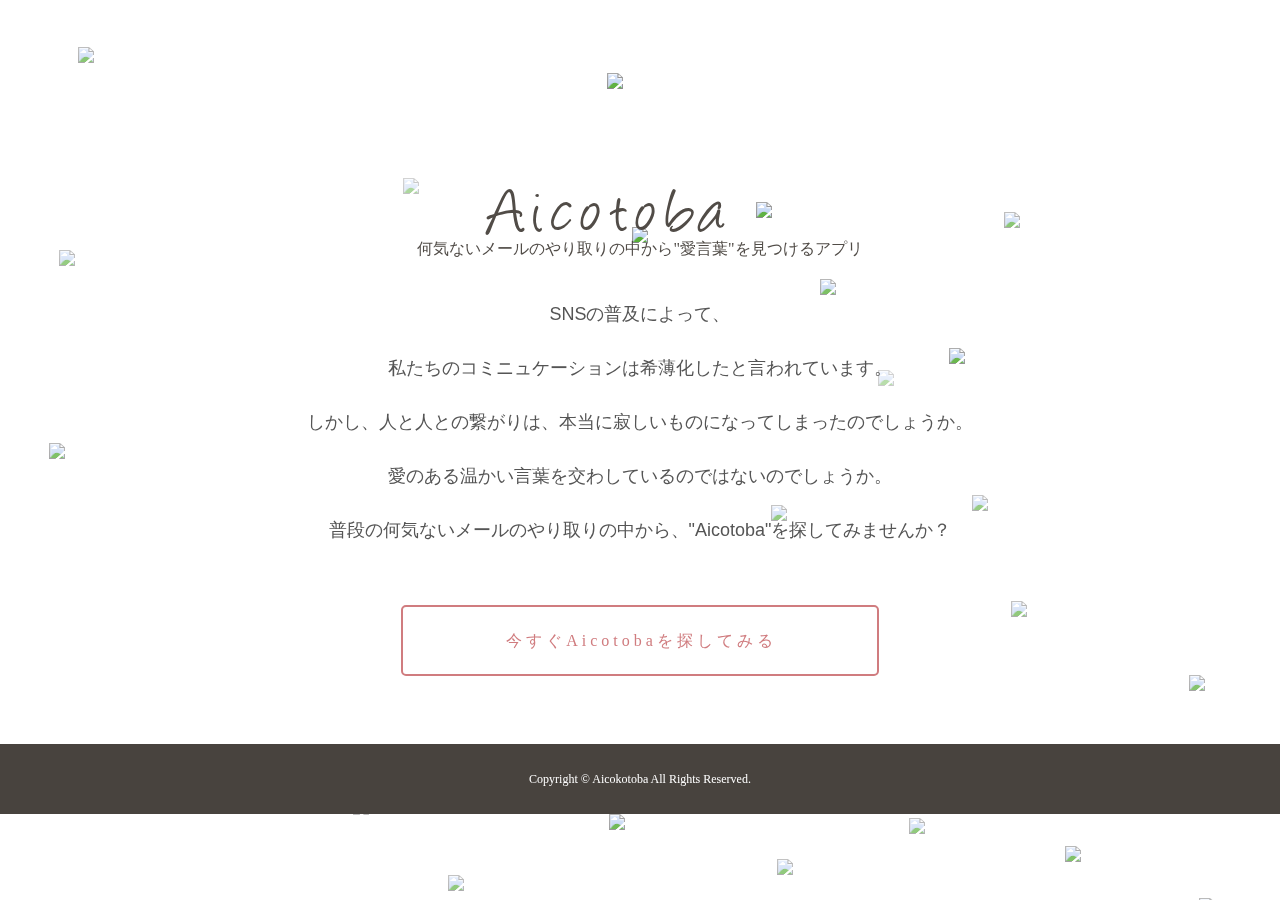
==== index.html @ 2e782437 "Add files via upload" ====
<!DOCTYPE html>
<html xmlns="http://www.w3.org/1999/xhtml" xml:lang="ja" lang="ja">
<head>
<meta charset="utf-8" />
<meta http-equiv="Content-Script-Type" content="text/javascript">
<meta http-equiv="Content-Style-Type" content="text/css">
<link rel="stylesheet" type="text/css" href="style.css">
<meta name=”keywords” content=”Aicotoba,診断,カップル,ラブラブ度”>
<meta name=”keywords” content="何気ないメールのやり取りの中からAicotoba【愛言葉】を見つけるアプリ">
<title>top</title>
</head>
<body>
<script type="text/javascript">
(function (){
var snow =["images/heart_smaill_gold.png","images/heart_small_pink.png"];
var Zx="-1";
var num=25;
var imgw=34;
var imgh=34;
var spd=70;
var maxOp=0.9;
var miniOp=0.4;

var sx=[], sy=[], sp=[], opa=[];
var len=snow.length, i=0;
var w=window.innerWidth+imgw, h=window.innerHeight+imgh;
for (i=0; i<num; i++){
sx[i]=Math.floor(Math.random()*w);
sy[i]=Math.floor(Math.random()*h);
sp[i]=Math.floor(Math.random()*6)+2;
opa[i]=Math.random()*(maxOp-miniOp)+miniOp;
document.write("<img src="+snow[i%len]+" id='sn"+i+"'>");
}
function moveSnow(){
for (i=0; i<num; i++){
sy[i] += sp[i];
if (sy[i] > h) sy[i] = -imgh;
var ob=document.getElementById("sn"+i).style;
ob.top=-imgh+sy[i]+"px"; ob.left=-imgw+sx[i]+"px";
ob.position="fixed"; ob.zIndex=Zx; ob.opacity=opa[i];
}
setTimeout(moveSnow,spd);
}
moveSnow();
}());</script>

	<header class="intro_header">
		<div class="intro_header_wrapper">
			<h1><img src="images/leaf01.png" class="leaf01">Aicotoba<<img src="images/leaf02.png" class="leaf02"></h1><p>何気ないメールのやり取りの中から"愛言葉"を見つけるアプリ</p>
		</div>
	</header>
	<main class="intro_main">
		<div class="eye_catch">
			<div class="wrapper_intro">
				<p><img src="images/intro_img.png" class="intro_img"></p>
				<div class="intro">
				<p>SNSの普及によって、<br>私たちのコミニュケーションは希薄化したと言われています。<br>
				しかし、人と人との繋がりは、本当に寂しいものになってしまったのでしょうか。<br>
				愛のある温かい言葉を交わしているのではないのでしょうか。<br>
				普段の何気ないメールのやり取りの中から、"Aicotoba"を探してみませんか？</p>
				</div>
				<a href="" class="btn_top">今すぐAicotobaを探してみる</a>
			</div>
	</main>
	<footer>
		<div class="wrapper">
			<small><p>Copyright © Aicokotoba All Rights Reserved.</p></small>
		</div>
	</footer>
</body>
</html>
---- style.css ----
/* =========================================
   reset css
   ========================================= */

/*! sanitize.css v3.3.0 | CC0 1.0 Public Domain | github.com/10up/sanitize.css */

/* Latest tested: Android 6, Chrome 48, Edge 13, Firefox 44, Internet Explorer 11, iOS 9, Opera 35, Safari 9, Windows Phone 8.1 */

/*
 * Normalization
 */

abbr[title] {
  text-decoration: underline; /* Chrome 48+, Edge 12+, Internet Explorer 11-, Safari 9+ */
  text-decoration: underline dotted; /* Firefox 40+ */
}

audio:not([controls]) {
  display: none; /* Chrome 44-, iOS 8+, Safari 9+ */
}

b,
strong {
  font-weight: bolder; /* Edge 12+, Safari 6.2+, and Chrome 18+ */
}

button {
  -webkit-appearance: button; /* iOS 8+ */
  overflow: visible; /* Internet Explorer 11- */
}

button,
input {
}

button::-moz-focus-inner, input::-moz-focus-inner {
  border: 0;/* Firefox 4+ */
  padding: 0;/* Firefox 4+ */
}

button:-moz-focusring, input:-moz-focusring {
  outline: 1px dotted ButtonText;/* Firefox 4+ */
}

button,
select {
  text-transform: none; /* Firefox 40+, Internet Explorer 11- */
}

details {
  display: block; /* Edge 12+, Firefox 40+, Internet Explorer 11-, Windows Phone 8.1+ */
}

html {
  -ms-overflow-style: -ms-autohiding-scrollbar; /* Edge 12+, Internet Explorer 11- */
  overflow-y: scroll; /* All browsers without overlaying scrollbars */
  -webkit-text-size-adjust: 100%; /* iOS 8+, Windows Phone 8.1+ */
  min-width: 1100px;
  color: #555;
}

hr {
  overflow: visible; /* Internet Explorer 11-, Edge 12+ */
}

input {
  -webkit-border-radius: 0 /* iOS 8+ */
}

input[type="button"],
  input[type="reset"],
  input[type="submit"] {
  -webkit-appearance: button;/* iOS 8+ */
}

input[type="number"] {
  width: auto;/* Firefox 36+ */
}

input[type="search"] {
  -webkit-appearance: textfield;/* Chrome 45+, Safari 9+ */
}

input[type="search"]::-webkit-search-cancel-button,
    input[type="search"]::-webkit-search-decoration {
  -webkit-appearance: none;/* Chrome 45+, Safari 9+ */
}

main {
  display: block;
  padding-top: 95px; /* Android 4.3-, Internet Explorer 11-, Windows Phone 8.1+ */
}

pre {
  overflow: auto; /* Internet Explorer 11- */
}

progress {
  display: inline-block; /* Internet Explorer 11-, Windows Phone 8.1+ */
}

summary {
  display: block; /* Firefox 40+, Internet Explorer 11-, Windows Phone 8.1+ */
}

svg:not(:root) {
  overflow: hidden; /* Internet Explorer 11- */
}

template {
  display: none; /* Android 4.3-, Internet Explorer 11-, iOS 7-, Safari 7-, Windows Phone 8.1+ */
}

textarea {
  overflow: auto; /* Edge 12+, Internet Explorer 11- */
}

[hidden] {
  display: none; /* Internet Explorer 10- */
}

/*
 * Universal inheritance
 */

*,
:before,
:after {
  box-sizing: inherit;
}

* {
  font-size: inherit;
  line-height: 1.7;
}

:before,
:after {
  text-decoration: inherit;
  vertical-align: inherit;
}

button,
input,
select,
textarea {
  font-family: inherit;
  font-style: inherit;
  font-weight: inherit;
}



/*
 * Opinionated defaults
 */

/* specify the margin and padding of all elements */

* {
  margin: 0;
  padding: 0;
}

/* specify the border style and width of all elements */

*,
:before,
:after {
  border-style: solid;
  border-width: 0;
}

/* remove the tapping delay from clickable elements */

a,
area,
button,
input,
label,
select,
textarea,
[tabindex] {
  -ms-touch-action: manipulation;
      touch-action: manipulation;
}

/* specify the standard appearance of selects */

select {
  -moz-appearance: none;    /* Firefox 40+ */
  -webkit-appearance: none /* Chrome 45+ */
}

select::-ms-expand {
  display: none;/* Edge 12+, Internet Explorer 11- */
}

select::-ms-value {
  color: currentColor;/* Edge 12+, Internet Explorer 11- */
}

/* use current current as the default fill of svg elements */

svg {
  fill: currentColor;
}

/* specify the progress cursor of updating elements */

[aria-busy="true"] {
  cursor: progress;
}

/* specify the pointer cursor of trigger elements */

[aria-controls] {
  cursor: pointer;
}

/* specify the unstyled cursor of disabled, not-editable, or otherwise inoperable elements */

[aria-disabled] {
  cursor: default;
}

/* specify the style of visually hidden yet accessible elements */

[hidden][aria-hidden="false"] {
  clip: rect(0 0 0 0);
  display: inherit;
  position: absolute
}

[hidden][aria-hidden="false"]:focus {
  clip: auto;
}



/*
 * Configurable defaults
 */

/* specify the background repeat of all elements */

* {
  background-repeat: no-repeat;
}

/* specify the text decoration of anchors */

 a, a:hover, a:visited{
  text-decoration: none;
}

/* specify the alignment of media elements */

audio,
canvas,
iframe,
img,
svg,
video {
  vertical-align: middle;
}

/* specify the coloring of form elements */

button,
input,
select,
textarea {
  background-color: transparent;
  color: inherit;
}

/* specify the minimum height of form elements */

button,
[type="button"],
[type="date"],
[type="datetime"],
[type="datetime-local"],
[type="email"],
[type="month"],
[type="number"],
[type="password"],
[type="reset"],
[type="search"],
[type="submit"],
[type="tel"],
[type="text"],
[type="time"],
[type="url"],
[type="week"],
select,
textarea {
  min-height: 1.5em;
}

/* specify the font family of code elements */

code,
kbd,
pre,
samp {
  font-family: monospace, monospace;
}

/* specify the list style of nav lists */

nav ol,
nav ul {
  list-style: none;
}

/* specify the font size of small elements */

small {
  font-size: 75%;
}

/* specify the border styling of tables */

table {
  border-collapse: collapse;
  border-spacing: 0;
}

/* specify the resizability of textareas */

textarea {
  resize: vertical;
}

/* specify the background color, font color, and drop shadow of text selections */

::-moz-selection {
  background-color: #b3d4fc; /* required when declaring ::selection */
  color: #ffffff;
  text-shadow: none;
}

::selection {
  background-color: #b3d4fc; /* required when declaring ::selection */
  color: #ffffff;
  text-shadow: none;
}


/* =========================================
   all
   ========================================= */
 h2{
    text-align: center;
    font-size: 30px;
    font-family: "Angelina","Hannari";
    font-weight: 100;
    margin: 0 auto;
}

h2 img:first-child {
    padding: 0 30px;
    margin-top: -30px;
}

h2 img:last-child {
    padding: 0 30px;
    margin-top: 0;
}

.wrapper{
	width: 1100px;
	margin: 0 auto;
	padding: 70px 0;
	overflow: hidden;
}

@font-face {
   font-family: Angelina;
   src: url('angelina.TTF') format("opentype");
}

@font-face {
   font-family: Hannari;
   src: url('Hannari.otf') format("opentype");
}

.aicotoba {
    letter-spacing: 6px;
    vertical-align: 4px;
    margin-left: 4px;
}

/* =========================================
   header
   ========================================= */
header{
	height: 95px;
	background-color:#a2907b;
	color: #fff;
	position: fixed;
	width: 100%;
	opacity: 0.95;
	z-index: 1000000;
}

.header_wrapper{
	width: 1100px;
	margin: 0 auto;
}

h1{
	display: inline-block;
	margin-right: 20px;
	font-size: 60px;
	font-family: Angelina;
	font-weight: 100;
	letter-spacing: 6px;
}


header span {
    vertical-align: 5px;
}

.btn {
    float: right;
	padding: 10px 50px 10px 53px;
    margin-top: 20px;
    border: 2px solid #fff;
    color: #fff;
    border-radius: 5px;
    letter-spacing: 4px;
}

.btn:hover{
	background-color: #fff;
	color: #666;
	opacity: 0.9;
	filter: alpha(opacity=90);
	-moz-opacity: 0.9;
	-webkit-transition: 0.3s ease-in-out;
	-moz-transition: 0.3s ease-in-out;
	-o-transition: 0.3s ease-in-out;
	transition: 0.3s ease-in-out;
}


/* =========================================
   index02
   ========================================= */
.wrapper_intro{
	width: 1100px;
	height: 100%;
	margin: 0 auto;
	padding-bottom:90px;
	overflow: hidden;
	text-align: center;
}

.intro_header{
	height: 130px;
	background-color:rgba(0,0,0,0);
	color: #48433e;
	position: relative;
}

.intro_main{
	padding-top: 50px;
}

.intro_header_wrapper{
	width: 1100px;
	margin: 40px auto 0;
	text-align: center;

}

.intro_header h1{
	height: 100px;
	font-size: 70px;
}

.btn_top {
	padding: 25px 100px 25px 103px;
    border: 2px solid #d07c7f;
    color: #d07c7f;
    border-radius: 5px;
    letter-spacing: 4px;
    margin: 0 auto;
    background-color: #fff;
}

.btn_top:hover{
	background-color: #d07c7f;
	color: #fff;
	opacity: 0.9;
	filter: alpha(opacity=90);
	-moz-opacity: 0.9;
	-webkit-transition: 0.3s ease-in-out;
	-moz-transition: 0.3s ease-in-out;
	-o-transition: 0.3s ease-in-out;
	transition: 0.3s ease-in-out;
}

.leaf01{
    padding-right: 30px;
    margin-top: -20px;
}

.leaf02 {
    margin-left: -65px;
}
/* =========================================
   eyecatch
   ========================================= */
.heart{
    background-image: url("images/heart.png");
    float: left;
    height: 300px;
    width: 495px;
    padding-top: 130px;
    color: #fff;
    text-align: center;
    font-size: 20px;
}

.heart span:first-child{
	font-size: 90px;
	margin-right: 10px;
	font-family: "TsukuBRdGothic-Regular","Hiragino Maru Gothic Pro", "ヒラギノ丸ゴ Pro W4","ヒラギノ丸ゴ Pro","Hiragino Kaku Gothic Pro","ヒラギノ角ゴ Pro W3","メイリオ","Meiryo","ＭＳ Ｐゴシック", Osaka, sans-serif;
}

.heart p:last-child {
    margin-top: -20px;
}

.details{
	float: left;
    padding: 110px 90px;

}

#oneday_send, #oneday_receive, #most_send, #most_receive{
    font-size: 30px;
    padding: 0 15px;
    color: #d07c7f;
    font-family: "TsukuBRdGothic-Regular","Hiragino Maru Gothic Pro", "ヒラギノ丸ゴ Pro W4","ヒラギノ丸ゴ Pro","Hiragino Kaku Gothic Pro","ヒラギノ角ゴ Pro W3","メイリオ","Meiryo","ＭＳ Ｐゴシック", Osaka, sans-serif;
}

.intro p{
    margin: 40px 0 70px;
	line-height: 3;
    font-family: "TsukuBRdGothic-Regular","Hiragino Maru Gothic Pro", "ヒラギノ丸ゴ Pro W4","ヒラギノ丸ゴ Pro","Hiragino Kaku Gothic Pro","ヒラギノ角ゴ Pro W3","メイリオ","Meiryo","ＭＳ Ｐゴシック", Osaka, sans-serif;
	font-size: 18px;
}

.intro_img{
	width: 250px;
}
/* =========================================
   aicotoba
   ========================================= */
.my_aicotoba{
	clear: both;
	height: 820px;
	background-color: #e6bcbd;
}

.word {
    border: 3px dotted #666;
    border-radius: 20px;
    padding: 40px;
    height: 450px;
    margin-top: 50px;
    position: relative;
}

p#word01 {
    position: absolute;
    top: 160px;
    left: 260px;
    font-size: 90px;
    font-family: "Angelina","Hannari";
}

p#word02 {
    position: absolute;
    top: 60px;
    left: 880px;
    font-family: "Angelina","Hannari";
}

p#word03 {
    position: absolute;
    top: 100px;
    left: 420px;
    font-family: "Angelina","Hannari";
}

p#word04 {
    position: absolute;
    top: 390px;
    left: 960px;
}

p#word05 {
    position: absolute;
    top: 430px;
    left: 700px;
    font-size: 30px;
}

p#word06 {
    position: absolute;
    top: 280px;
    left:750px;
    font-size: 30px;
}

p#word07 {
    position: absolute;
    top: 110px;
    left: 660px;
    font-size: 30px;
}

p#word08 {
    position: absolute;
    top: 290px;
    left: 70px;
    font-size: 30px;
}

p#word09 {
    position: absolute;
    top: 50px;
    left: 70px;
    font-size: 40px;
    font-family: "Angelina","Hannari";
}

p#word10 {
    position: absolute;
    top: 330px;
    left: 570px;
}

p#word11 {
    position: absolute;
    top: 170px;
    left: 930px;
    font-size: 50px;
    font-family: "Angelina","Hannari";
}

p#word12 {
    position: absolute;
    top: 350px;
    left: 250px;
    font-size: 70px;
}

p#word13 {
    position: absolute;
    top: 450px;
    left: 70px;
    font-family: "Angelina","Hannari";
}

.lovers_aicotoba{
	background-color: #94c7df;
	position: relative;
	height: 820px;
}

/* =========================================
   message
   ========================================= */
.message{
   	background-image: url("images/message.jpg");
	background-repeat: no-repeat;
	background-size: cover;
	background-attachment: fixed;
	height: 350px;
}

.message p {
    margin-top: 19px;
    text-align: center;
    color: #fff;
    font-family: Hannari;
    font-size: 23px;
    font-weight: 100;
    line-height: 2;
}

/* =========================================
   sns
   ========================================= */
.share{
	background-color: #f8f2ec;
}

.twitter a{
    background-image: url("images/twitter.png");
    float: left;
    margin: 40px 70px 0 190px;
    color: #fff;
    text-align: center;
    width: 287px;
    height: 156px;
    padding-top: 90px;
}

.twitter a:hover{
    background-image: url("images/twitter_hover.png");
    -webkit-transition: 0.3s ease-in-out;
	-moz-transition: 0.3s ease-in-out;
	-o-transition: 0.3s ease-in-out;
	transition: 0.3s ease-in-out;
}

.facebook a{
    background-image: url("images/facebook.png");
    float: left;
    margin: 40px 190px 0 70px;
    color: #fff;
    text-align: center;
    width: 287px;
    height: 156px;
    padding-top: 90px;
}

.facebook a:hover{
    background-image: url("images/facebook_hover.png");
	-webkit-transition: 0.3s ease-in-out;
	-moz-transition: 0.3s ease-in-out;
	-o-transition: 0.3s ease-in-out;
	transition: 0.3s ease-in-out;
}

.share span {
    margin-left: 10px;
    vertical-align: -3px;
    letter-spacing: 2px;
}

.share .aicotoba {
    margin: 0 6px 0 10px;
    letter-spacing: 6px;
    vertical-align: 4px;
}

/* =========================================
   footer
   ========================================= */

footer{
	background-color: #48433e;
	color: #fff;
	text-align: center;
	height: 70px;
}

footer .wrapper{
	padding: 0;
}

small p {
    margin-top: 25px;
}

/* =========================================
   friend list
   ========================================= */

.friend_list{
	text-align: center;
}

.friend_list p{
	margin-bottom: 50px;
	font-family: "TsukuBRdGothic-Regular","Hiragino Maru Gothic Pro", "ヒラギノ丸ゴ Pro W4","ヒラギノ丸ゴ Pro","Hiragino Kaku Gothic Pro","ヒラギノ角ゴ Pro W3","メイリオ","Meiryo","ＭＳ Ｐゴシック", Osaka, sans-serif;
	font-size: 24px;
}

.friend_list img{
	width: 100px;
	height: 100px;
}

.friend_list table{
	width: 600px;
	margin: 50px auto;
	text-align: left;
}

.list{
	height: 250px;
	width: 800px;
	margin: 0 auto 80px;
	overflow: scroll;
	border: 1px solid #e9e9e9;
	background-color: #fff;
	-webkit-box-shadow:5px 5px 20px 0 rgba(200,200,200,0.1) inset;
	-moz-box-shadow:5px 5px 20px 0 rgba(200,200,200,0.1) inset;
	box-shadow:5px 5px 20px 0 rgba(200,200,200,0.1) inset;
}

.friend_list table td:first-child{
	width: 300px;
}

.friend_list table td:last-child {
    margin-left: 60px;
    padding-left: 240px;
}

.friend_list tr {
    margin-bottom: 30px;
    height: 100px;
    display: block;
}

.btn_start {
	padding: 25px 180px 25px 183px;
    border: 2px solid #d07c7f;
    color: #d07c7f;
    border-radius: 5px;
    letter-spacing: 4px;
    margin: 0 auto;
    background-color: #fff
}

.btn_start:hover{
	background-color: #d07c7f;
	color: #fff;
	opacity: 0.9;
	filter: alpha(opacity=90);
	-moz-opacity: 0.9;
	-webkit-transition: 0.3s ease-in-out;
	-moz-transition: 0.3s ease-in-out;
	-o-transition: 0.3s ease-in-out;
	transition: 0.3s ease-in-out;
}

/* =========================================
   result
   ========================================= */

.result_title{
   	margin-bottom: 50px;
	font-family: "Angelina","Hannari";
	font-size: 35px;
    text-align: center;
}

.result_name{
   	font-family: "TsukuBRdGothic-Regular","Hiragino Maru Gothic Pro", "ヒラギノ丸ゴ Pro W4","ヒラギノ丸ゴ Pro","Hiragino Kaku Gothic Pro","ヒラギノ角ゴ Pro W3","メイリオ","Meiryo","ＭＳ Ｐゴシック", Osaka, sans-serif;
}

.result_message{
	background-image: url("images/message.jpg");
	background-repeat: no-repeat;
	background-size: cover;
	background-attachment: fixed;
	height: 530px;
	text-align: center;
}

.result_message p {
 	margin-bottom: 60px;
    text-align: center;
    color: #fff;
    font-family:  Hannari;
    font-weight: 100;
	line-height: 3;
    font-family: "TsukuBRdGothic-Regular","Hiragino Maru Gothic Pro", "ヒラギノ丸ゴ Pro W4","ヒラギノ丸ゴ Pro","Hiragino Kaku Gothic Pro","ヒラギノ角ゴ Pro W3","メイリオ","Meiryo","ＭＳ Ｐゴシック", Osaka, sans-serif;
	font-size: 18px;
}

.result_btn {
	padding: 25px 100px 25px 103px;
    border: 2px solid #d07c7f;
    color: #fff;
    border-radius: 5px;
    letter-spacing: 4px;
    margin: 0 auto;
	border: 2px solid #fff;
}

.result_btn:hover{
	background-color: #fff;
	color: #666;
	opacity: 0.9;
	filter: alpha(opacity=90);
	-moz-opacity: 0.9;
	-webkit-transition: 0.3s ease-in-out;
	-moz-transition: 0.3s ease-in-out;
	-o-transition: 0.3s ease-in-out;
	transition: 0.3s ease-in-out;
}

/* =========================================
   loading
   ========================================= */

.loading {
    background-image: url("images/heart.png");
    height: 430px;
    width: 100%;
    margin: 0 auto;
    text-align: center;
    position: fixed;
    color: #fff;
    background-position: center;
    background-color: rgba(225,225,225,0.8);
    padding: 70px 0;
}


.loading p:first-child{
	margin-top: 130px;
	font-family: "TsukuBRdGothic-Regular","Hiragino Maru Gothic Pro", "ヒラギノ丸ゴ Pro W4","ヒラギノ丸ゴ Pro","Hiragino Kaku Gothic Pro","ヒラギノ角ゴ Pro W3","メイリオ","Meiryo","ＭＳ Ｐゴシック", Osaka, sans-serif;
	font-size: 18px;
}


.loading p:last-child{
	font-family: "TsukuBRdGothic-Regular","Hiragino Maru Gothic Pro", "ヒラギノ丸ゴ Pro W4","ヒラギノ丸ゴ Pro","Hiragino Kaku Gothic Pro","ヒラギノ角ゴ Pro W3","メイリオ","Meiryo","ＭＳ Ｐゴシック", Osaka, sans-serif;
	font-size: 90px;
	margin-top: -10px;
	-webkit-animation:blink 1s ease-in-out infinite alternate;
    -moz-animation:blink 1s ease-in-out infinite alternate;
    animation:blink 1s ease-in-out infinite alternate;
}

@-webkit-keyframes blink{
    0% {opacity:0;}
    100% {opacity:1;}
}
@-moz-keyframes blink{
    0% {opacity:0;}
    100% {opacity:1;}
}
@keyframes blink{
    0% {opacity:0;}
    100% {opacity:1;}
}
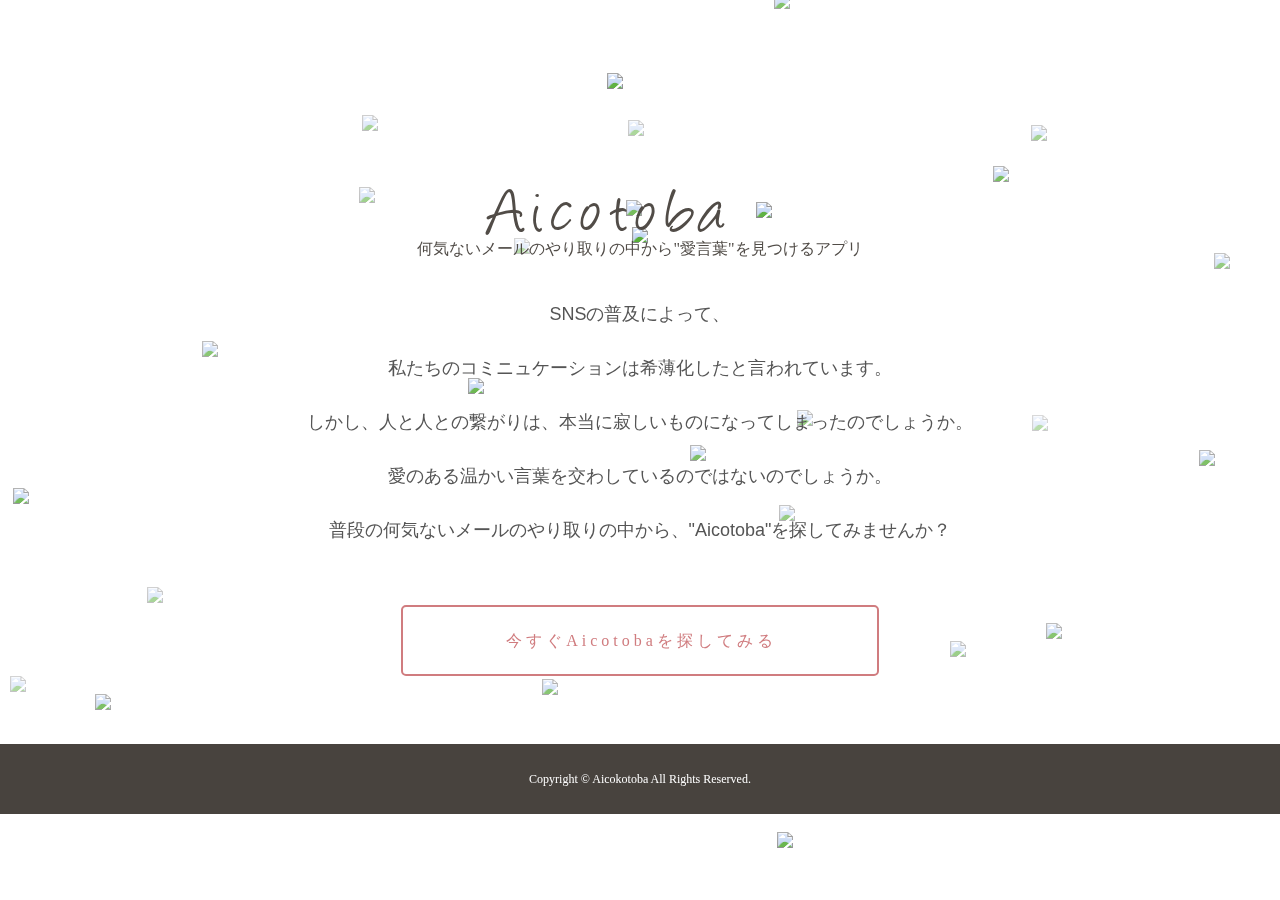
==== commit 3d79c7b1: "Update index.html" ====
--- a/index.html
+++ b/index.html
@@ -1,48 +1,50 @@
 <!DOCTYPE html>
-<html xmlns="http://www.w3.org/1999/xhtml" xml:lang="ja" lang="ja">
+<html lang="ja">
 <head>
-<meta charset="utf-8" />
+<meta charset="utf-8">
 <meta http-equiv="Content-Script-Type" content="text/javascript">
 <meta http-equiv="Content-Style-Type" content="text/css">
 <link rel="stylesheet" type="text/css" href="style.css">
 <meta name=”keywords” content=”Aicotoba,診断,カップル,ラブラブ度”>
 <meta name=”keywords” content="何気ないメールのやり取りの中からAicotoba【愛言葉】を見つけるアプリ">
+<meta name="viewport" content="width=device-width,user-scalable=yes">
 <title>top</title>
 </head>
 <body>
 <script type="text/javascript">
-(function (){
-var snow =["images/heart_smaill_gold.png","images/heart_small_pink.png"];
-var Zx="-1";
-var num=25;
-var imgw=34;
-var imgh=34;
-var spd=70;
-var maxOp=0.9;
-var miniOp=0.4;
+	(function (){
+		var snow =["images/heart_smaill_gold.png","images/heart_small_pink.png"];
+		var Zx="-1";
+		var num=25;
+		var imgw=34;
+		var imgh=34;
+		var spd=70;
+		var maxOp=0.9;
+		var miniOp=0.4;
 
-var sx=[], sy=[], sp=[], opa=[];
-var len=snow.length, i=0;
-var w=window.innerWidth+imgw, h=window.innerHeight+imgh;
-for (i=0; i<num; i++){
-sx[i]=Math.floor(Math.random()*w);
-sy[i]=Math.floor(Math.random()*h);
-sp[i]=Math.floor(Math.random()*6)+2;
-opa[i]=Math.random()*(maxOp-miniOp)+miniOp;
-document.write("<img src="+snow[i%len]+" id='sn"+i+"'>");
-}
-function moveSnow(){
-for (i=0; i<num; i++){
-sy[i] += sp[i];
-if (sy[i] > h) sy[i] = -imgh;
-var ob=document.getElementById("sn"+i).style;
-ob.top=-imgh+sy[i]+"px"; ob.left=-imgw+sx[i]+"px";
-ob.position="fixed"; ob.zIndex=Zx; ob.opacity=opa[i];
-}
-setTimeout(moveSnow,spd);
-}
-moveSnow();
-}());</script>
+		var sx=[], sy=[], sp=[], opa=[];
+		var len=snow.length, i=0;
+		var w=window.innerWidth+imgw, h=window.innerHeight+imgh;
+		for (i=0; i<num; i++){
+			sx[i]=Math.floor(Math.random()*w);
+			sy[i]=Math.floor(Math.random()*h);
+			sp[i]=Math.floor(Math.random()*6)+2;
+			opa[i]=Math.random()*(maxOp-miniOp)+miniOp;
+			document.write("<img src="+snow[i%len]+" id='sn"+i+"'>");
+		}
+		function moveSnow(){
+			for (i=0; i<num; i++){
+				sy[i] += sp[i];
+				if (sy[i] > h) sy[i] = -imgh;
+				var ob=document.getElementById("sn"+i).style;
+				ob.top=-imgh+sy[i]+"px"; ob.left=-imgw+sx[i]+"px";
+				ob.position="fixed"; ob.zIndex=Zx; ob.opacity=opa[i];
+			}
+			setTimeout(moveSnow,spd);
+		}
+		moveSnow();
+	}());
+</script>
 
 	<header class="intro_header">
 		<div class="intro_header_wrapper">
--- a/style.css
+++ b/style.css
@@ -11,112 +11,109 @@
  */
 
 abbr[title] {
-  text-decoration: underline; /* Chrome 48+, Edge 12+, Internet Explorer 11-, Safari 9+ */
-  text-decoration: underline dotted; /* Firefox 40+ */
+	text-decoration: underline; /* Chrome 48+, Edge 12+, Internet Explorer 11-, Safari 9+ */
+	text-decoration: underline dotted; /* Firefox 40+ */
 }
 
 audio:not([controls]) {
-  display: none; /* Chrome 44-, iOS 8+, Safari 9+ */
+	display: none; /* Chrome 44-, iOS 8+, Safari 9+ */
 }
 
 b,
 strong {
-  font-weight: bolder; /* Edge 12+, Safari 6.2+, and Chrome 18+ */
+	font-weight: bolder; /* Edge 12+, Safari 6.2+, and Chrome 18+ */
 }
 
 button {
-  -webkit-appearance: button; /* iOS 8+ */
-  overflow: visible; /* Internet Explorer 11- */
-}
-
-button,
-input {
-}
+	-webkit-appearance: button; /* iOS 8+ */
+	overflow: visible; /* Internet Explorer 11- */
+}
+
 
 button::-moz-focus-inner, input::-moz-focus-inner {
-  border: 0;/* Firefox 4+ */
-  padding: 0;/* Firefox 4+ */
+	border: 0;/* Firefox 4+ */
+	padding: 0;/* Firefox 4+ */
 }
 
 button:-moz-focusring, input:-moz-focusring {
-  outline: 1px dotted ButtonText;/* Firefox 4+ */
+	outline: 1px dotted ButtonText;/* Firefox 4+ */
 }
 
 button,
 select {
-  text-transform: none; /* Firefox 40+, Internet Explorer 11- */
+	text-transform: none; /* Firefox 40+, Internet Explorer 11- */
 }
 
 details {
-  display: block; /* Edge 12+, Firefox 40+, Internet Explorer 11-, Windows Phone 8.1+ */
+ 	display: block; /* Edge 12+, Firefox 40+, Internet Explorer 11-, Windows Phone 8.1+ */
 }
 
 html {
-  -ms-overflow-style: -ms-autohiding-scrollbar; /* Edge 12+, Internet Explorer 11- */
-  overflow-y: scroll; /* All browsers without overlaying scrollbars */
-  -webkit-text-size-adjust: 100%; /* iOS 8+, Windows Phone 8.1+ */
-  min-width: 1100px;
-  color: #555;
+	-ms-overflow-style: -ms-autohiding-scrollbar; /* Edge 12+, Internet Explorer 11- */
+	overflow-y: scroll; /* All browsers without overlaying scrollbars */
+	-webkit-text-size-adjust: 100%; /* iOS 8+, Windows Phone 8.1+ */
+	min-width: 1200px;
+	color: #555;
 }
 
 hr {
-  overflow: visible; /* Internet Explorer 11-, Edge 12+ */
+	overflow: visible; /* Internet Explorer 11-, Edge 12+ */
 }
 
 input {
-  -webkit-border-radius: 0 /* iOS 8+ */
+	-webkit-border-radius: 0 /* iOS 8+ */
 }
 
 input[type="button"],
-  input[type="reset"],
-  input[type="submit"] {
-  -webkit-appearance: button;/* iOS 8+ */
+	input[type="reset"],
+	input[type="submit"] {
+	-webkit-appearance: button;/* iOS 8+ */
 }
 
 input[type="number"] {
-  width: auto;/* Firefox 36+ */
+ 	width: auto;/* Firefox 36+ */
 }
 
 input[type="search"] {
-  -webkit-appearance: textfield;/* Chrome 45+, Safari 9+ */
+	-webkit-appearance: textfield;/* Chrome 45+, Safari 9+ */
 }
 
 input[type="search"]::-webkit-search-cancel-button,
     input[type="search"]::-webkit-search-decoration {
-  -webkit-appearance: none;/* Chrome 45+, Safari 9+ */
+	-webkit-appearance: none;/* Chrome 45+, Safari 9+ */
 }
 
 main {
-  display: block;
-  padding-top: 95px; /* Android 4.3-, Internet Explorer 11-, Windows Phone 8.1+ */
+	display: block;
+	padding-top: 95px; /* Android 4.3-, Internet Explorer 11-, Windows Phone 8.1+ */
 }
 
 pre {
-  overflow: auto; /* Internet Explorer 11- */
+	overflow: auto; /* Internet Explorer 11- */
 }
 
 progress {
-  display: inline-block; /* Internet Explorer 11-, Windows Phone 8.1+ */
+	display: inline-block; /* Internet Explorer 11-, Windows Phone 8.1+ */
 }
 
 summary {
-  display: block; /* Firefox 40+, Internet Explorer 11-, Windows Phone 8.1+ */
+	display: block; /* Firefox 40+, Internet Explorer 11-, Windows Phone 8.1+ */
 }
 
 svg:not(:root) {
-  overflow: hidden; /* Internet Explorer 11- */
+	overflow: hidden; /* Internet Explorer 11- */
 }
 
 template {
-  display: none; /* Android 4.3-, Internet Explorer 11-, iOS 7-, Safari 7-, Windows Phone 8.1+ */
+	display: none; /* Android 4.3-, Internet Explorer 11-, iOS 7-, Safari 7-, Windows Phone 8.1+ */
 }
 
 textarea {
-  overflow: auto; /* Edge 12+, Internet Explorer 11- */
+	overflow: auto; /* Edge 12+, Internet Explorer 11- */
 }
 
 [hidden] {
-  display: none; /* Internet Explorer 10- */
+	display: none; /* Internet Explorer 10- */
 }
 
 /*
@@ -126,27 +123,27 @@
 *,
 :before,
 :after {
-  box-sizing: inherit;
+	box-sizing: inherit;
 }
 
 * {
-  font-size: inherit;
-  line-height: 1.7;
+	font-size: inherit;
+	line-height: 1.7;
 }
 
 :before,
 :after {
-  text-decoration: inherit;
-  vertical-align: inherit;
+	text-decoration: inherit;
+	vertical-align: inherit;
 }
 
 button,
 input,
 select,
 textarea {
-  font-family: inherit;
-  font-style: inherit;
-  font-weight: inherit;
+	font-family: inherit;
+	font-style: inherit;
+	font-weight: inherit;
 }
 
 
@@ -158,8 +155,8 @@
 /* specify the margin and padding of all elements */
 
 * {
-  margin: 0;
-  padding: 0;
+	margin: 0;
+	padding: 0;
 }
 
 /* specify the border style and width of all elements */
@@ -167,8 +164,8 @@
 *,
 :before,
 :after {
-  border-style: solid;
-  border-width: 0;
+	border-style: solid;
+	border-width: 0;
 }
 
 /* remove the tapping delay from clickable elements */
@@ -181,59 +178,59 @@
 select,
 textarea,
 [tabindex] {
-  -ms-touch-action: manipulation;
-      touch-action: manipulation;
+	-ms-touch-action: manipulation;
+		touch-action: manipulation;
 }
 
 /* specify the standard appearance of selects */
 
 select {
-  -moz-appearance: none;    /* Firefox 40+ */
-  -webkit-appearance: none /* Chrome 45+ */
+	-moz-appearance: none;    /* Firefox 40+ */
+	-webkit-appearance: none /* Chrome 45+ */
 }
 
 select::-ms-expand {
-  display: none;/* Edge 12+, Internet Explorer 11- */
+	display: none;/* Edge 12+, Internet Explorer 11- */
 }
 
 select::-ms-value {
-  color: currentColor;/* Edge 12+, Internet Explorer 11- */
+	color: currentColor;/* Edge 12+, Internet Explorer 11- */
 }
 
 /* use current current as the default fill of svg elements */
 
 svg {
-  fill: currentColor;
+	fill: currentColor;
 }
 
 /* specify the progress cursor of updating elements */
 
 [aria-busy="true"] {
-  cursor: progress;
+	cursor: progress;
 }
 
 /* specify the pointer cursor of trigger elements */
 
 [aria-controls] {
-  cursor: pointer;
+	cursor: pointer;
 }
 
 /* specify the unstyled cursor of disabled, not-editable, or otherwise inoperable elements */
 
 [aria-disabled] {
-  cursor: default;
+	cursor: default;
 }
 
 /* specify the style of visually hidden yet accessible elements */
 
 [hidden][aria-hidden="false"] {
-  clip: rect(0 0 0 0);
-  display: inherit;
-  position: absolute
+	clip: rect(0 0 0 0);
+	display: inherit;
+	position: absolute;
 }
 
 [hidden][aria-hidden="false"]:focus {
-  clip: auto;
+	clip: auto;
 }
 
 
@@ -245,13 +242,13 @@
 /* specify the background repeat of all elements */
 
 * {
-  background-repeat: no-repeat;
+	background-repeat: no-repeat;
 }
 
 /* specify the text decoration of anchors */
 
- a, a:hover, a:visited{
-  text-decoration: none;
+a, a:hover, a:visited{
+	text-decoration: none;
 }
 
 /* specify the alignment of media elements */
@@ -262,7 +259,7 @@
 img,
 svg,
 video {
-  vertical-align: middle;
+	vertical-align: middle;
 }
 
 /* specify the coloring of form elements */
@@ -271,8 +268,8 @@
 input,
 select,
 textarea {
-  background-color: transparent;
-  color: inherit;
+	background-color: transparent;
+	color: inherit;
 }
 
 /* specify the minimum height of form elements */
@@ -296,7 +293,7 @@
 [type="week"],
 select,
 textarea {
-  min-height: 1.5em;
+	min-height: 1.5em;
 }
 
 /* specify the font family of code elements */
@@ -305,47 +302,47 @@
 kbd,
 pre,
 samp {
-  font-family: monospace, monospace;
+	font-family: monospace, monospace;
 }
 
 /* specify the list style of nav lists */
 
 nav ol,
 nav ul {
-  list-style: none;
+	list-style: none;
 }
 
 /* specify the font size of small elements */
 
 small {
-  font-size: 75%;
+	font-size: 75%;
 }
 
 /* specify the border styling of tables */
 
 table {
-  border-collapse: collapse;
-  border-spacing: 0;
+	border-collapse: collapse;
+	border-spacing: 0;
 }
 
 /* specify the resizability of textareas */
 
 textarea {
-  resize: vertical;
+	resize: vertical;
 }
 
 /* specify the background color, font color, and drop shadow of text selections */
 
 ::-moz-selection {
-  background-color: #b3d4fc; /* required when declaring ::selection */
-  color: #ffffff;
-  text-shadow: none;
+	background-color: #b3d4fc; /* required when declaring ::selection */
+	color: #ffffff;
+	text-shadow: none;
 }
 
 ::selection {
-  background-color: #b3d4fc; /* required when declaring ::selection */
-  color: #ffffff;
-  text-shadow: none;
+	background-color: #b3d4fc; /* required when declaring ::selection */
+	color: #ffffff;
+	text-shadow: none;
 }
 
 
@@ -353,55 +350,55 @@
    all
    ========================================= */
  h2{
-    text-align: center;
-    font-size: 30px;
-    font-family: "Angelina","Hannari";
-    font-weight: 100;
-    margin: 0 auto;
+	 margin: 0 auto;
+	text-align: center;
+	font-size: 30px;
+	font-family: "Angelina","Hannari";
+	font-weight: 100;
 }
 
 h2 img:first-child {
-    padding: 0 30px;
-    margin-top: -30px;
+	padding: 0 30px;
+	margin-top: -30px;
 }
 
 h2 img:last-child {
-    padding: 0 30px;
-    margin-top: 0;
+	padding: 0 30px;
+	margin-top: 0;
 }
 
 .wrapper{
+	overflow: hidden;
 	width: 1100px;
 	margin: 0 auto;
 	padding: 70px 0;
-	overflow: hidden;
 }
 
 @font-face {
-   font-family: Angelina;
-   src: url('angelina.TTF') format("opentype");
+	font-family: Angelina;
+	src: url('angelina.TTF') format("opentype");
 }
 
 @font-face {
-   font-family: Hannari;
-   src: url('Hannari.otf') format("opentype");
+	font-family: Hannari;
+	src: url('Hannari.otf') format("opentype");
 }
 
 .aicotoba {
-    letter-spacing: 6px;
-    vertical-align: 4px;
-    margin-left: 4px;
+	letter-spacing: 6px;
+	vertical-align: 4px;
+	margin-left: 4px;
 }
 
 /* =========================================
    header
    ========================================= */
 header{
+	position: fixed;
 	height: 95px;
+	width: 100%;
 	background-color:#a2907b;
 	color: #fff;
-	position: fixed;
-	width: 100%;
 	opacity: 0.95;
 	z-index: 1000000;
 }
@@ -422,17 +419,17 @@
 
 
 header span {
-    vertical-align: 5px;
+	vertical-align: 5px;
 }
 
 .btn {
-    float: right;
+	float: right;
 	padding: 10px 50px 10px 53px;
-    margin-top: 20px;
-    border: 2px solid #fff;
-    color: #fff;
-    border-radius: 5px;
-    letter-spacing: 4px;
+	margin-top: 20px;
+	border: 2px solid #fff;
+	color: #fff;
+	border-radius: 5px;
+	letter-spacing: 4px;
 }
 
 .btn:hover{
@@ -452,11 +449,11 @@
    index02
    ========================================= */
 .wrapper_intro{
+	overflow: hidden;
 	width: 1100px;
 	height: 100%;
 	margin: 0 auto;
 	padding-bottom:90px;
-	overflow: hidden;
 	text-align: center;
 }
 
@@ -485,12 +482,12 @@
 
 .btn_top {
 	padding: 25px 100px 25px 103px;
-    border: 2px solid #d07c7f;
-    color: #d07c7f;
-    border-radius: 5px;
-    letter-spacing: 4px;
-    margin: 0 auto;
-    background-color: #fff;
+	border: 2px solid #d07c7f;
+	color: #d07c7f;
+	border-radius: 5px;
+	letter-spacing: 4px;
+	margin: 0 auto;
+	background-color: #fff;
 }
 
 .btn_top:hover{
@@ -506,54 +503,54 @@
 }
 
 .leaf01{
-    padding-right: 30px;
-    margin-top: -20px;
+	padding-right: 30px;
+	margin-top: -20px;
 }
 
 .leaf02 {
-    margin-left: -65px;
+	margin-left: -65px;
 }
 /* =========================================
    eyecatch
    ========================================= */
 .heart{
-    background-image: url("images/heart.png");
-    float: left;
-    height: 300px;
-    width: 495px;
-    padding-top: 130px;
-    color: #fff;
-    text-align: center;
-    font-size: 20px;
+	float: left;
+	background-image: url("images/heart.png");
+	height: 300px;
+	width: 495px;
+	padding-top: 130px;
+	text-align: center;
+	color: #fff;
+	font-size: 20px;
 }
 
 .heart span:first-child{
+	margin-right: 10px;
 	font-size: 90px;
-	margin-right: 10px;
 	font-family: "TsukuBRdGothic-Regular","Hiragino Maru Gothic Pro", "ヒラギノ丸ゴ Pro W4","ヒラギノ丸ゴ Pro","Hiragino Kaku Gothic Pro","ヒラギノ角ゴ Pro W3","メイリオ","Meiryo","ＭＳ Ｐゴシック", Osaka, sans-serif;
 }
 
 .heart p:last-child {
-    margin-top: -20px;
+    	margin-top: -20px;
 }
 
 .details{
 	float: left;
-    padding: 110px 90px;
+    	padding: 110px 90px;
 
 }
 
 #oneday_send, #oneday_receive, #most_send, #most_receive{
-    font-size: 30px;
-    padding: 0 15px;
-    color: #d07c7f;
-    font-family: "TsukuBRdGothic-Regular","Hiragino Maru Gothic Pro", "ヒラギノ丸ゴ Pro W4","ヒラギノ丸ゴ Pro","Hiragino Kaku Gothic Pro","ヒラギノ角ゴ Pro W3","メイリオ","Meiryo","ＭＳ Ｐゴシック", Osaka, sans-serif;
+	padding: 0 15px;
+	font-size: 30px;
+	color: #d07c7f;
+	font-family: "TsukuBRdGothic-Regular","Hiragino Maru Gothic Pro", "ヒラギノ丸ゴ Pro W4","ヒラギノ丸ゴ Pro","Hiragino Kaku Gothic Pro","ヒラギノ角ゴ Pro W3","メイリオ","Meiryo","ＭＳ Ｐゴシック", Osaka, sans-serif;
 }
 
 .intro p{
-    margin: 40px 0 70px;
+    	margin: 40px 0 70px;
 	line-height: 3;
-    font-family: "TsukuBRdGothic-Regular","Hiragino Maru Gothic Pro", "ヒラギノ丸ゴ Pro W4","ヒラギノ丸ゴ Pro","Hiragino Kaku Gothic Pro","ヒラギノ角ゴ Pro W3","メイリオ","Meiryo","ＭＳ Ｐゴシック", Osaka, sans-serif;
+    	font-family: "TsukuBRdGothic-Regular","Hiragino Maru Gothic Pro", "ヒラギノ丸ゴ Pro W4","ヒラギノ丸ゴ Pro","Hiragino Kaku Gothic Pro","ヒラギノ角ゴ Pro W3","メイリオ","Meiryo","ＭＳ Ｐゴシック", Osaka, sans-serif;
 	font-size: 18px;
 }
 
@@ -570,131 +567,39 @@
 }
 
 .word {
-    border: 3px dotted #666;
-    border-radius: 20px;
-    padding: 40px;
-    height: 450px;
-    margin-top: 50px;
-    position: relative;
-}
-
-p#word01 {
-    position: absolute;
-    top: 160px;
-    left: 260px;
-    font-size: 90px;
-    font-family: "Angelina","Hannari";
-}
-
-p#word02 {
-    position: absolute;
-    top: 60px;
-    left: 880px;
-    font-family: "Angelina","Hannari";
-}
-
-p#word03 {
-    position: absolute;
-    top: 100px;
-    left: 420px;
-    font-family: "Angelina","Hannari";
-}
-
-p#word04 {
-    position: absolute;
-    top: 390px;
-    left: 960px;
-}
-
-p#word05 {
-    position: absolute;
-    top: 430px;
-    left: 700px;
-    font-size: 30px;
-}
-
-p#word06 {
-    position: absolute;
-    top: 280px;
-    left:750px;
-    font-size: 30px;
-}
-
-p#word07 {
-    position: absolute;
-    top: 110px;
-    left: 660px;
-    font-size: 30px;
-}
-
-p#word08 {
-    position: absolute;
-    top: 290px;
-    left: 70px;
-    font-size: 30px;
-}
-
-p#word09 {
-    position: absolute;
-    top: 50px;
-    left: 70px;
-    font-size: 40px;
-    font-family: "Angelina","Hannari";
-}
-
-p#word10 {
-    position: absolute;
-    top: 330px;
-    left: 570px;
-}
-
-p#word11 {
-    position: absolute;
-    top: 170px;
-    left: 930px;
-    font-size: 50px;
-    font-family: "Angelina","Hannari";
-}
-
-p#word12 {
-    position: absolute;
-    top: 350px;
-    left: 250px;
-    font-size: 70px;
-}
-
-p#word13 {
-    position: absolute;
-    top: 450px;
-    left: 70px;
-    font-family: "Angelina","Hannari";
+	position: relative;
+	padding: 40px;
+	height: 450px;
+	margin-top: 50px;
+    	border: 3px dotted #666;
+	border-radius: 20px;
 }
 
 .lovers_aicotoba{
-	background-color: #94c7df;
 	position: relative;
 	height: 820px;
+	background-color: #94c7df;
 }
 
 /* =========================================
    message
    ========================================= */
 .message{
+	height: 350px;
    	background-image: url("images/message.jpg");
 	background-repeat: no-repeat;
 	background-size: cover;
 	background-attachment: fixed;
-	height: 350px;
 }
 
 .message p {
-    margin-top: 19px;
-    text-align: center;
-    color: #fff;
-    font-family: Hannari;
-    font-size: 23px;
-    font-weight: 100;
-    line-height: 2;
+	margin-top: 19px;
+	text-align: center;
+	color: #fff;
+	font-family: Hannari;
+	font-size: 23px;
+	font-weight: 100;
+	line-height: 2;
 }
 
 /* =========================================
@@ -705,53 +610,53 @@
 }
 
 .twitter a{
-    background-image: url("images/twitter.png");
-    float: left;
-    margin: 40px 70px 0 190px;
-    color: #fff;
-    text-align: center;
-    width: 287px;
-    height: 156px;
-    padding-top: 90px;
+	background-image: url("images/twitter.png");
+	float: left;
+	padding-top: 90px;
+	margin: 40px 70px 0 190px;
+	width: 287px;
+	height: 156px;
+	color: #fff;
+	text-align: center;
 }
 
 .twitter a:hover{
-    background-image: url("images/twitter_hover.png");
-    -webkit-transition: 0.3s ease-in-out;
-	-moz-transition: 0.3s ease-in-out;
-	-o-transition: 0.3s ease-in-out;
-	transition: 0.3s ease-in-out;
-}
-
-.facebook a{
-    background-image: url("images/facebook.png");
-    float: left;
-    margin: 40px 190px 0 70px;
-    color: #fff;
-    text-align: center;
-    width: 287px;
-    height: 156px;
-    padding-top: 90px;
-}
-
-.facebook a:hover{
-    background-image: url("images/facebook_hover.png");
+	background-image: url("images/twitter_hover.png");
 	-webkit-transition: 0.3s ease-in-out;
 	-moz-transition: 0.3s ease-in-out;
 	-o-transition: 0.3s ease-in-out;
 	transition: 0.3s ease-in-out;
 }
 
+.facebook a{
+	background-image: url("images/facebook.png");
+	float: left;
+	margin: 40px 190px 0 70px;
+	padding-top: 90px;
+	width: 287px;
+	height: 156px;
+	color: #fff;
+	text-align: center;
+}
+
+.facebook a:hover{
+	background-image: url("images/facebook_hover.png");
+	-webkit-transition: 0.3s ease-in-out;
+	-moz-transition: 0.3s ease-in-out;
+	-o-transition: 0.3s ease-in-out;
+	transition: 0.3s ease-in-out;
+}
+
 .share span {
-    margin-left: 10px;
-    vertical-align: -3px;
-    letter-spacing: 2px;
+	margin-left: 10px;
+	vertical-align: -3px;
+	letter-spacing: 2px;
 }
 
 .share .aicotoba {
-    margin: 0 6px 0 10px;
-    letter-spacing: 6px;
-    vertical-align: 4px;
+	margin: 0 6px 0 10px;
+	letter-spacing: 6px;
+	vertical-align: 4px;
 }
 
 /* =========================================
@@ -759,10 +664,10 @@
    ========================================= */
 
 footer{
+	height: 70px;
 	background-color: #48433e;
 	color: #fff;
 	text-align: center;
-	height: 70px;
 }
 
 footer .wrapper{
@@ -826,13 +731,13 @@
 }
 
 .btn_start {
+	margin: 0 auto;
 	padding: 25px 180px 25px 183px;
-    border: 2px solid #d07c7f;
-    color: #d07c7f;
-    border-radius: 5px;
-    letter-spacing: 4px;
-    margin: 0 auto;
-    background-color: #fff
+	background-color: #fff;
+	border: 2px solid #d07c7f;
+	color: #d07c7f;
+	border-radius: 5px;
+	letter-spacing: 4px;
 }
 
 .btn_start:hover{
@@ -852,10 +757,10 @@
    ========================================= */
 
 .result_title{
-   	margin-bottom: 50px;
+	margin-bottom: 50px;
 	font-family: "Angelina","Hannari";
 	font-size: 35px;
-    text-align: center;
+	text-align: center;
 }
 
 .result_name{
@@ -863,32 +768,32 @@
 }
 
 .result_message{
+	height: 530px;
 	background-image: url("images/message.jpg");
 	background-repeat: no-repeat;
 	background-size: cover;
 	background-attachment: fixed;
-	height: 530px;
 	text-align: center;
 }
 
 .result_message p {
- 	margin-bottom: 60px;
-    text-align: center;
-    color: #fff;
-    font-family:  Hannari;
-    font-weight: 100;
+	margin-bottom: 60px;
+	text-align: center;
+	color: #fff;
+	font-family:  Hannari;
+	font-weight: 100;
 	line-height: 3;
-    font-family: "TsukuBRdGothic-Regular","Hiragino Maru Gothic Pro", "ヒラギノ丸ゴ Pro W4","ヒラギノ丸ゴ Pro","Hiragino Kaku Gothic Pro","ヒラギノ角ゴ Pro W3","メイリオ","Meiryo","ＭＳ Ｐゴシック", Osaka, sans-serif;
+	font-family: "TsukuBRdGothic-Regular","Hiragino Maru Gothic Pro", "ヒラギノ丸ゴ Pro W4","ヒラギノ丸ゴ Pro","Hiragino Kaku Gothic Pro","ヒラギノ角ゴ Pro W3","メイリオ","Meiryo","ＭＳ Ｐゴシック", Osaka, sans-serif;
 	font-size: 18px;
 }
 
 .result_btn {
+	margin: 0 auto;
 	padding: 25px 100px 25px 103px;
-    border: 2px solid #d07c7f;
-    color: #fff;
-    border-radius: 5px;
-    letter-spacing: 4px;
-    margin: 0 auto;
+	border: 2px solid #d07c7f;
+	color: #fff;
+	border-radius: 5px;
+	letter-spacing: 4px;
 	border: 2px solid #fff;
 }
 
@@ -909,16 +814,16 @@
    ========================================= */
 
 .loading {
-    background-image: url("images/heart.png");
-    height: 430px;
-    width: 100%;
-    margin: 0 auto;
-    text-align: center;
-    position: fixed;
-    color: #fff;
-    background-position: center;
-    background-color: rgba(225,225,225,0.8);
-    padding: 70px 0;
+	position: fixed;
+	background-image: url("images/heart.png");
+	height: 430px;
+	width: 100%;
+	margin: 0 auto;
+	padding: 70px 0;
+	text-align: center;
+	color: #fff;
+	background-position: center;
+	background-color: rgba(225,225,225,0.8);
 }
 
 
@@ -934,8 +839,8 @@
 	font-size: 90px;
 	margin-top: -10px;
 	-webkit-animation:blink 1s ease-in-out infinite alternate;
-    -moz-animation:blink 1s ease-in-out infinite alternate;
-    animation:blink 1s ease-in-out infinite alternate;
+	-moz-animation:blink 1s ease-in-out infinite alternate;
+	animation:blink 1s ease-in-out infinite alternate;
 }
 
 @-webkit-keyframes blink{
@@ -951,9 +856,5 @@
     100% {opacity:1;}
 }
 
-
-
-
-
-
-
+@media screen and (max-width:480px) {
+}
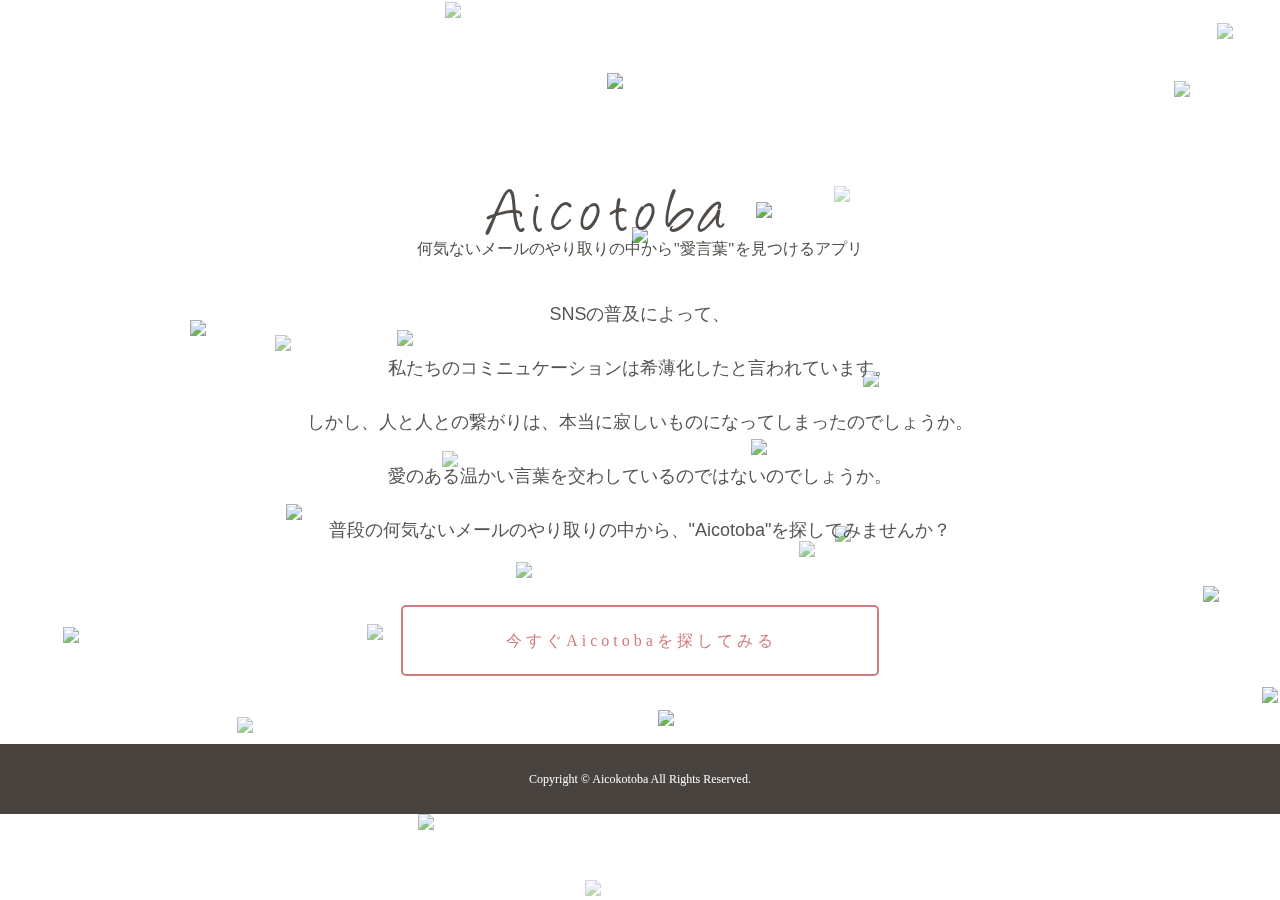
==== commit 8a17b248: "Update index.html" ====
--- a/index.html
+++ b/index.html
@@ -6,7 +6,7 @@
 <meta http-equiv="Content-Style-Type" content="text/css">
 <link rel="stylesheet" type="text/css" href="style.css">
 <meta name=”keywords” content=”Aicotoba,診断,カップル,ラブラブ度”>
-<meta name=”keywords” content="何気ないメールのやり取りの中からAicotoba【愛言葉】を見つけるアプリ">
+<meta name=”keywords” content="何気ないメールのやり取りの中からAicotoba&quot;愛言葉&quot;を見つけるアプリ">
 <meta name="viewport" content="width=device-width,user-scalable=yes">
 <title>top</title>
 </head>
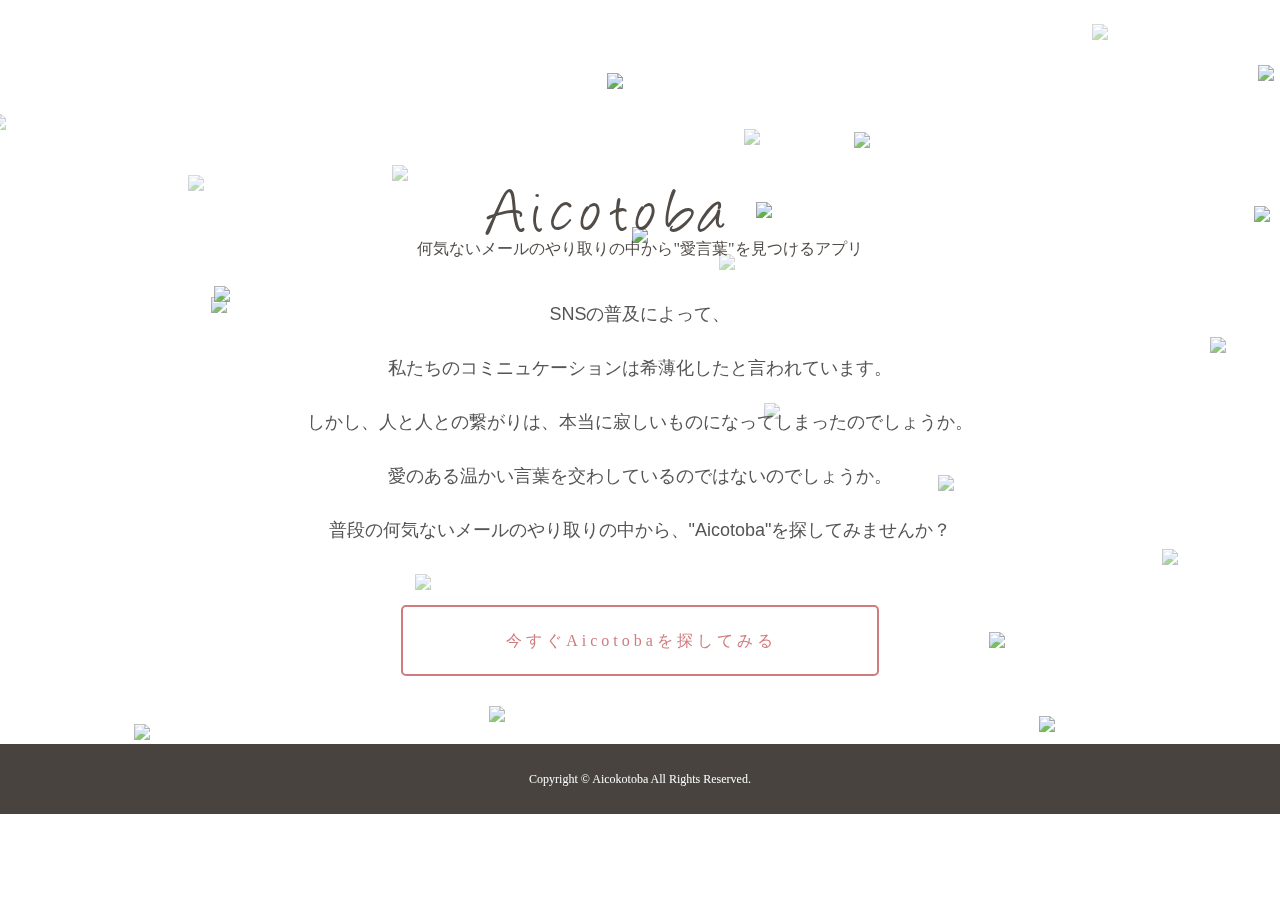
==== commit ee144a6c: "Add files via upload" ====
--- a/index.html
+++ b/index.html
@@ -8,7 +8,7 @@
 <meta name=”keywords” content=”Aicotoba,診断,カップル,ラブラブ度”>
 <meta name=”keywords” content="何気ないメールのやり取りの中からAicotoba&quot;愛言葉&quot;を見つけるアプリ">
 <meta name="viewport" content="width=device-width,user-scalable=yes">
-<title>top</title>
+<title>Aicotoba</title>
 </head>
 <body>
 <script type="text/javascript">
@@ -61,7 +61,7 @@
 				愛のある温かい言葉を交わしているのではないのでしょうか。<br>
 				普段の何気ないメールのやり取りの中から、"Aicotoba"を探してみませんか？</p>
 				</div>
-				<a href="" class="btn_top">今すぐAicotobaを探してみる</a>
+				<a href="http://gms.gdl.jp/~mk57/aicotoba/login.php" class="btn_top">今すぐAicotobaを探してみる</a>
 			</div>
 	</main>
 	<footer>
--- a/style.css
+++ b/style.css
@@ -350,21 +350,21 @@
    all
    ========================================= */
  h2{
-	 margin: 0 auto;
-	text-align: center;
-	font-size: 30px;
-	font-family: "Angelina","Hannari";
-	font-weight: 100;
+ 	margin: 0 auto;
+    text-align: center;
+    font-size: 30px;
+    font-family: "Angelina","Hannari";
+    font-weight: 100;
 }
 
 h2 img:first-child {
-	padding: 0 30px;
-	margin-top: -30px;
+    padding: 0 30px;
+    margin-top: -30px;
 }
 
 h2 img:last-child {
-	padding: 0 30px;
-	margin-top: 0;
+    padding: 0 30px;
+    margin-top: 0;
 }
 
 .wrapper{
@@ -375,19 +375,19 @@
 }
 
 @font-face {
-	font-family: Angelina;
-	src: url('angelina.TTF') format("opentype");
+   font-family: Angelina;
+   src: url('angelina.TTF') format("opentype");
 }
 
 @font-face {
-	font-family: Hannari;
-	src: url('Hannari.otf') format("opentype");
+   font-family: Hannari;
+   src: url('Hannari.otf') format("opentype");
 }
 
 .aicotoba {
-	letter-spacing: 6px;
-	vertical-align: 4px;
-	margin-left: 4px;
+    letter-spacing: 6px;
+    vertical-align: 4px;
+    margin-left: 4px;
 }
 
 /* =========================================
@@ -419,17 +419,17 @@
 
 
 header span {
-	vertical-align: 5px;
+    vertical-align: 5px;
 }
 
 .btn {
-	float: right;
+    float: right;
 	padding: 10px 50px 10px 53px;
-	margin-top: 20px;
-	border: 2px solid #fff;
-	color: #fff;
-	border-radius: 5px;
-	letter-spacing: 4px;
+    margin-top: 20px;
+    border: 2px solid #fff;
+    color: #fff;
+    border-radius: 5px;
+    letter-spacing: 4px;
 }
 
 .btn:hover{
@@ -482,12 +482,12 @@
 
 .btn_top {
 	padding: 25px 100px 25px 103px;
-	border: 2px solid #d07c7f;
-	color: #d07c7f;
-	border-radius: 5px;
-	letter-spacing: 4px;
-	margin: 0 auto;
-	background-color: #fff;
+    border: 2px solid #d07c7f;
+    color: #d07c7f;
+    border-radius: 5px;
+    letter-spacing: 4px;
+    margin: 0 auto;
+    background-color: #fff;
 }
 
 .btn_top:hover{
@@ -503,25 +503,25 @@
 }
 
 .leaf01{
-	padding-right: 30px;
-	margin-top: -20px;
+    padding-right: 30px;
+    margin-top: -20px;
 }
 
 .leaf02 {
-	margin-left: -65px;
+    margin-left: -65px;
 }
 /* =========================================
    eyecatch
    ========================================= */
 .heart{
 	float: left;
-	background-image: url("images/heart.png");
-	height: 300px;
-	width: 495px;
-	padding-top: 130px;
-	text-align: center;
-	color: #fff;
-	font-size: 20px;
+    background-image: url("images/heart.png");
+    height: 300px;
+    width: 495px;
+    padding-top: 130px;
+    text-align: center;
+    color: #fff;
+    font-size: 20px;
 }
 
 .heart span:first-child{
@@ -531,26 +531,30 @@
 }
 
 .heart p:last-child {
-    	margin-top: -20px;
+    margin-top: -20px;
 }
 
 .details{
 	float: left;
-    	padding: 110px 90px;
-
+	padding: 90px 0 90px 70px;
+}
+
+
+.details p{
+	line-height: 4;
 }
 
 #oneday_send, #oneday_receive, #most_send, #most_receive{
 	padding: 0 15px;
-	font-size: 30px;
-	color: #d07c7f;
-	font-family: "TsukuBRdGothic-Regular","Hiragino Maru Gothic Pro", "ヒラギノ丸ゴ Pro W4","ヒラギノ丸ゴ Pro","Hiragino Kaku Gothic Pro","ヒラギノ角ゴ Pro W3","メイリオ","Meiryo","ＭＳ Ｐゴシック", Osaka, sans-serif;
+    font-size: 30px;
+    color: #d07c7f;
+    font-family: "TsukuBRdGothic-Regular","Hiragino Maru Gothic Pro", "ヒラギノ丸ゴ Pro W4","ヒラギノ丸ゴ Pro","Hiragino Kaku Gothic Pro","ヒラギノ角ゴ Pro W3","メイリオ","Meiryo","ＭＳ Ｐゴシック", Osaka, sans-serif;
 }
 
 .intro p{
-    	margin: 40px 0 70px;
+    margin: 40px 0 70px;
 	line-height: 3;
-    	font-family: "TsukuBRdGothic-Regular","Hiragino Maru Gothic Pro", "ヒラギノ丸ゴ Pro W4","ヒラギノ丸ゴ Pro","Hiragino Kaku Gothic Pro","ヒラギノ角ゴ Pro W3","メイリオ","Meiryo","ＭＳ Ｐゴシック", Osaka, sans-serif;
+    font-family: "TsukuBRdGothic-Regular","Hiragino Maru Gothic Pro", "ヒラギノ丸ゴ Pro W4","ヒラギノ丸ゴ Pro","Hiragino Kaku Gothic Pro","ヒラギノ角ゴ Pro W3","メイリオ","Meiryo","ＭＳ Ｐゴシック", Osaka, sans-serif;
 	font-size: 18px;
 }
 
@@ -571,8 +575,9 @@
 	padding: 40px;
 	height: 450px;
 	margin-top: 50px;
-    	border: 3px dotted #666;
-	border-radius: 20px;
+    border: 3px dotted #666;
+    border-radius: 20px;
+    overflow: hidden;
 }
 
 .lovers_aicotoba{
@@ -593,13 +598,13 @@
 }
 
 .message p {
-	margin-top: 19px;
-	text-align: center;
-	color: #fff;
-	font-family: Hannari;
-	font-size: 23px;
-	font-weight: 100;
-	line-height: 2;
+    margin-top: 19px;
+    text-align: center;
+    color: #fff;
+    font-family: Hannari;
+    font-size: 23px;
+    font-weight: 100;
+    line-height: 2;
 }
 
 /* =========================================
@@ -610,53 +615,53 @@
 }
 
 .twitter a{
-	background-image: url("images/twitter.png");
-	float: left;
-	padding-top: 90px;
-	margin: 40px 70px 0 190px;
-	width: 287px;
-	height: 156px;
-	color: #fff;
-	text-align: center;
+    background-image: url("images/twitter.png");
+    float: left;
+    padding-top: 90px;
+    margin: 40px 70px 0 190px;
+    width: 287px;
+    height: 156px;
+    color: #fff;
+    text-align: center;
 }
 
 .twitter a:hover{
-	background-image: url("images/twitter_hover.png");
+    background-image: url("images/twitter_hover.png");
+    -webkit-transition: 0.3s ease-in-out;
+	-moz-transition: 0.3s ease-in-out;
+	-o-transition: 0.3s ease-in-out;
+	transition: 0.3s ease-in-out;
+}
+
+.facebook a{
+    background-image: url("images/facebook.png");
+    float: left;
+    margin: 40px 190px 0 70px;
+    padding-top: 90px;
+    width: 287px;
+    height: 156px;
+    color: #fff;
+    text-align: center;
+}
+
+.facebook a:hover{
+    background-image: url("images/facebook_hover.png");
 	-webkit-transition: 0.3s ease-in-out;
 	-moz-transition: 0.3s ease-in-out;
 	-o-transition: 0.3s ease-in-out;
 	transition: 0.3s ease-in-out;
 }
 
-.facebook a{
-	background-image: url("images/facebook.png");
-	float: left;
-	margin: 40px 190px 0 70px;
-	padding-top: 90px;
-	width: 287px;
-	height: 156px;
-	color: #fff;
-	text-align: center;
-}
-
-.facebook a:hover{
-	background-image: url("images/facebook_hover.png");
-	-webkit-transition: 0.3s ease-in-out;
-	-moz-transition: 0.3s ease-in-out;
-	-o-transition: 0.3s ease-in-out;
-	transition: 0.3s ease-in-out;
-}
-
 .share span {
-	margin-left: 10px;
-	vertical-align: -3px;
-	letter-spacing: 2px;
+    margin-left: 10px;
+    vertical-align: -3px;
+    letter-spacing: 2px;
 }
 
 .share .aicotoba {
-	margin: 0 6px 0 10px;
-	letter-spacing: 6px;
-	vertical-align: 4px;
+    margin: 0 6px 0 10px;
+    letter-spacing: 6px;
+    vertical-align: 4px;
 }
 
 /* =========================================
@@ -716,7 +721,7 @@
 }
 
 .friend_list table td:first-child{
-	width: 300px;
+	width: 280px;
 }
 
 .friend_list table td:last-child {
@@ -734,10 +739,10 @@
 	margin: 0 auto;
 	padding: 25px 180px 25px 183px;
 	background-color: #fff;
-	border: 2px solid #d07c7f;
-	color: #d07c7f;
-	border-radius: 5px;
-	letter-spacing: 4px;
+    border: 2px solid #d07c7f;
+    color: #d07c7f;
+    border-radius: 5px;
+    letter-spacing: 4px;
 }
 
 .btn_start:hover{
@@ -757,10 +762,10 @@
    ========================================= */
 
 .result_title{
-	margin-bottom: 50px;
+   	margin-bottom: 50px;
 	font-family: "Angelina","Hannari";
 	font-size: 35px;
-	text-align: center;
+    text-align: center;
 }
 
 .result_name{
@@ -777,23 +782,23 @@
 }
 
 .result_message p {
-	margin-bottom: 60px;
-	text-align: center;
-	color: #fff;
-	font-family:  Hannari;
-	font-weight: 100;
+ 	margin-bottom: 60px;
+    text-align: center;
+    color: #fff;
+    font-family:  Hannari;
+    font-weight: 100;
 	line-height: 3;
-	font-family: "TsukuBRdGothic-Regular","Hiragino Maru Gothic Pro", "ヒラギノ丸ゴ Pro W4","ヒラギノ丸ゴ Pro","Hiragino Kaku Gothic Pro","ヒラギノ角ゴ Pro W3","メイリオ","Meiryo","ＭＳ Ｐゴシック", Osaka, sans-serif;
+    font-family: "TsukuBRdGothic-Regular","Hiragino Maru Gothic Pro", "ヒラギノ丸ゴ Pro W4","ヒラギノ丸ゴ Pro","Hiragino Kaku Gothic Pro","ヒラギノ角ゴ Pro W3","メイリオ","Meiryo","ＭＳ Ｐゴシック", Osaka, sans-serif;
 	font-size: 18px;
 }
 
 .result_btn {
 	margin: 0 auto;
 	padding: 25px 100px 25px 103px;
-	border: 2px solid #d07c7f;
-	color: #fff;
-	border-radius: 5px;
-	letter-spacing: 4px;
+    border: 2px solid #d07c7f;
+    color: #fff;
+    border-radius: 5px;
+    letter-spacing: 4px;
 	border: 2px solid #fff;
 }
 
@@ -815,15 +820,15 @@
 
 .loading {
 	position: fixed;
-	background-image: url("images/heart.png");
-	height: 430px;
-	width: 100%;
-	margin: 0 auto;
-	padding: 70px 0;
-	text-align: center;
-	color: #fff;
-	background-position: center;
-	background-color: rgba(225,225,225,0.8);
+    background-image: url("images/heart.png");
+    height: 430px;
+    width: 100%;
+    margin: 0 auto;
+    padding: 70px 0;
+    text-align: center;
+    color: #fff;
+    background-position: center;
+    background-color: rgba(225,225,225,0.8);
 }
 
 
@@ -839,8 +844,8 @@
 	font-size: 90px;
 	margin-top: -10px;
 	-webkit-animation:blink 1s ease-in-out infinite alternate;
-	-moz-animation:blink 1s ease-in-out infinite alternate;
-	animation:blink 1s ease-in-out infinite alternate;
+    -moz-animation:blink 1s ease-in-out infinite alternate;
+    animation:blink 1s ease-in-out infinite alternate;
 }
 
 @-webkit-keyframes blink{
@@ -858,3 +863,9 @@
 
 @media screen and (max-width:480px) {
 }
+
+
+
+
+
+
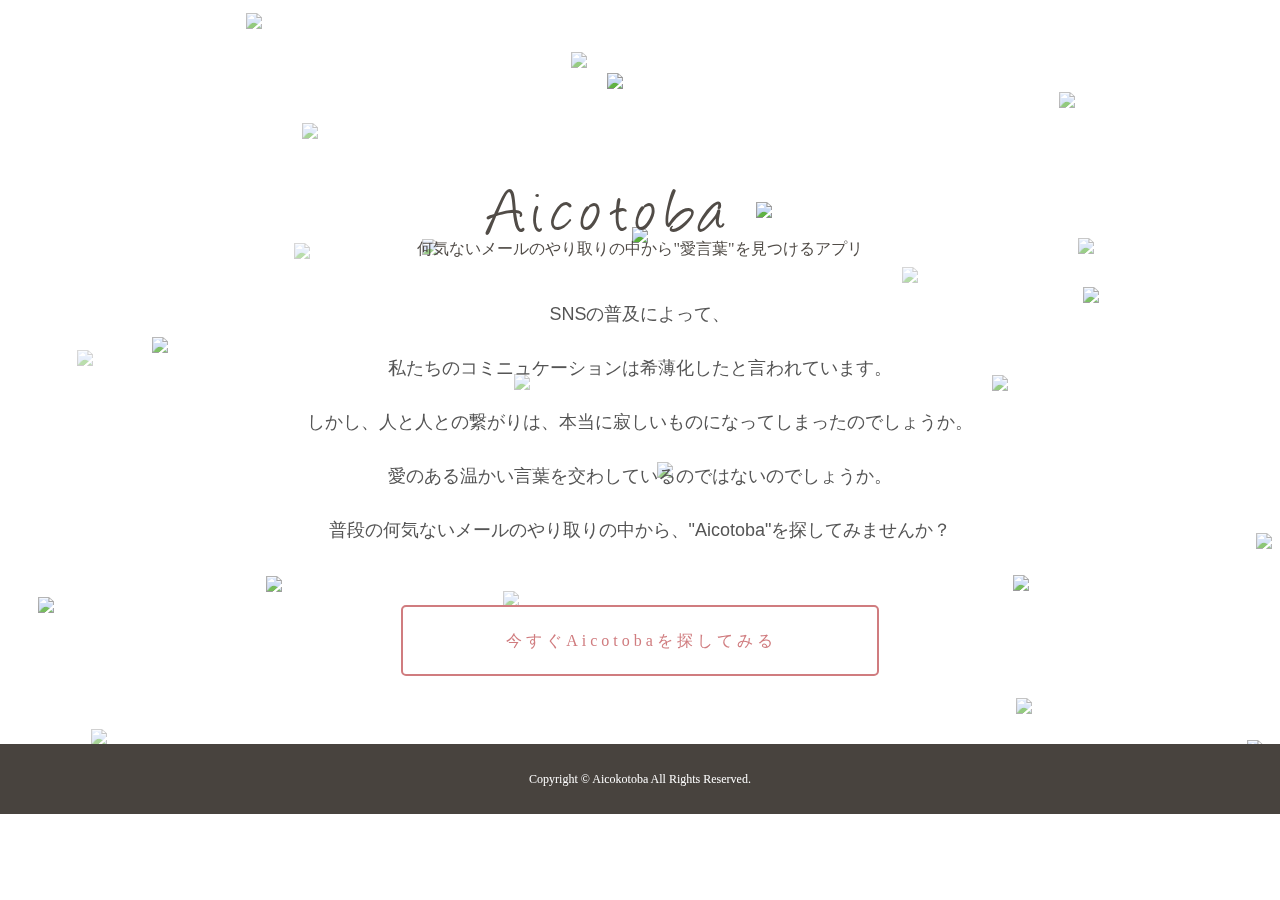
==== commit ba9b2145: "Update index.html" ====
--- a/index.html
+++ b/index.html
@@ -5,6 +5,7 @@
 <meta http-equiv="Content-Script-Type" content="text/javascript">
 <meta http-equiv="Content-Style-Type" content="text/css">
 <link rel="stylesheet" type="text/css" href="style.css">
+<link rel="shortcut icon" href="images/favicon.ico">
 <meta name=”keywords” content=”Aicotoba,診断,カップル,ラブラブ度”>
 <meta name=”keywords” content="何気ないメールのやり取りの中からAicotoba&quot;愛言葉&quot;を見つけるアプリ">
 <meta name="viewport" content="width=device-width,user-scalable=yes">
